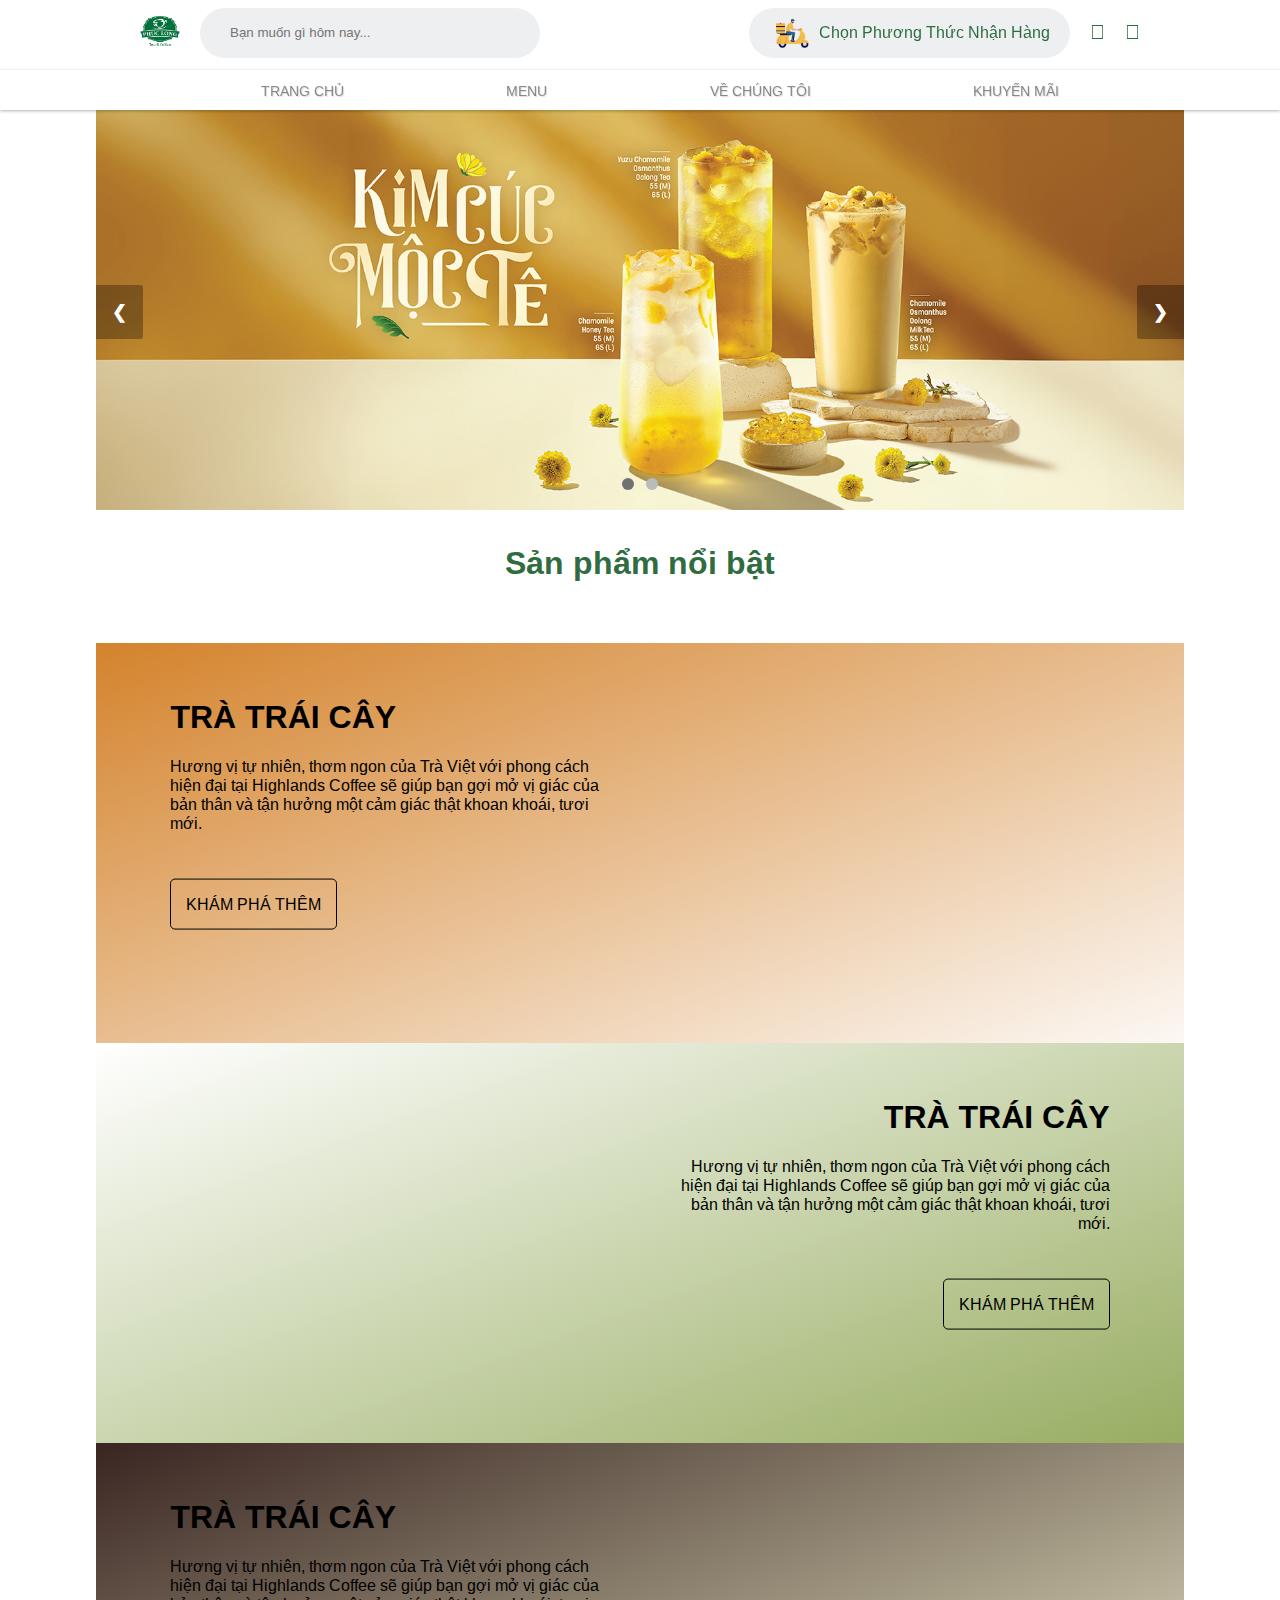
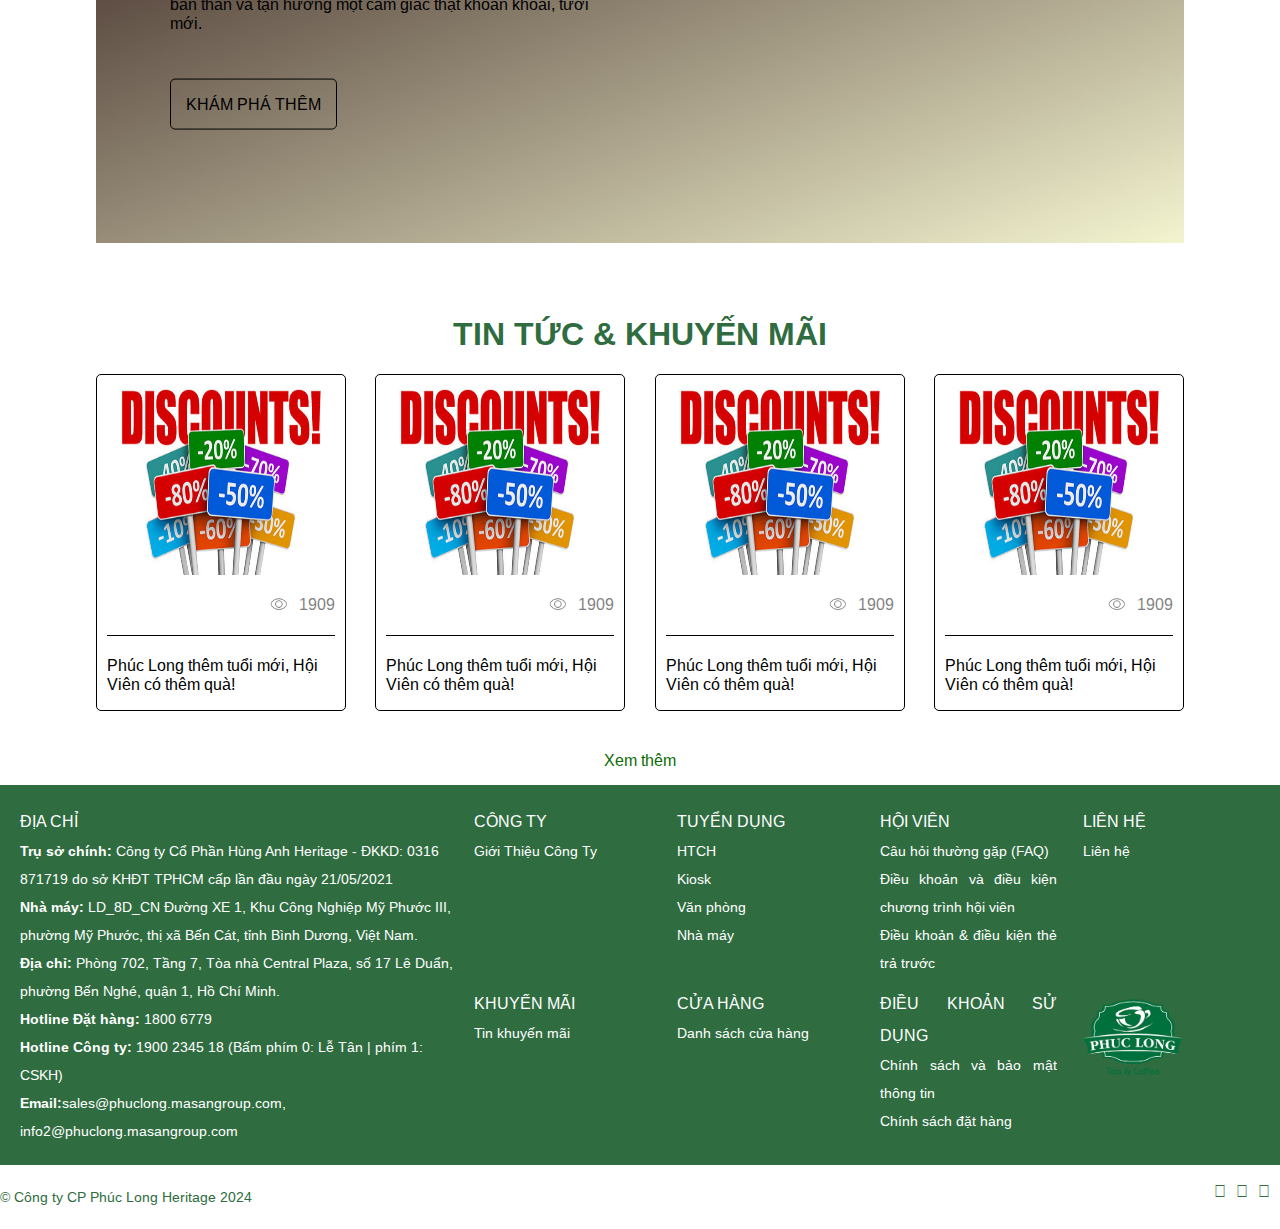
==== index.html @ f811d5e5 "Add files via upload" ====
<!DOCTYPE html>
<html lang="en">
<head>
    <meta charset="UTF-8">
    <meta name="viewport" content="width=device-width, initial-scale=1.0">
    <link rel="stylesheet" href="/assets/css/base.css">
    <link rel="stylesheet" href="/assets/css/style.css">
    <link rel="stylesheet" href="./assets/css/popmenu.css">
    <link rel="stylesheet" href="./assets/css/foooter.css">
    <link rel="stylesheet" href="./assets/css/email.css">
    <link rel="stylesheet" href="./assets/css/index.css ">
    <link rel="shortcut icon" href="./assets/imagesheader/logo.png" type="image/x-icon">
    <link rel="preconnect" href="https://fonts.googleapis.com">
    <link rel="preconnect" href="https://fonts.gstatic.com" crossorigin>
    <link rel="stylesheet" href="https://cdnjs.cloudflare.com/ajax/libs/font-awesome/6.6.0/css/all.min.css" integrity="sha512-Kc323vGBEqzTmouAECnVceyQqyqdsSiqLQISBL29aUW4U/M7pSPA/gEUZQqv1cwx4OnYxTxve5UMg5GT6L4JJg==" crossorigin="anonymous" referrerpolicy="no-referrer" />
    <link rel="stylesheet" href="https://cdnjs.cloudflare.com/ajax/libs/font-awesome/5.15.4/css/all.min.css">
    <title>Trang chủ</title>
</head>
<body>
    <!-- Header --> 
    <header class="header">
        <div class="header-top">
            <div class="container">
                <div class="inner-logo">
                    <a href="/">
                        <img src="./assets/imagesheader/logo.png" alt="Logo">
                    </a>
                    <div class="form">
                        <form action="/" target="_self" method="post">
                            <i class="fa-solid fa-magnifying-glass"></i>
                            <input name="Tim Kiem:" type="text" placeholder="Bạn muốn gì hôm nay...">
                        </form>
                    </div>
                </div>
                <div class="inner-social">
                    <a href="/" target="_self" class="a-ship">
                        <img src="./assets/imagesheader/logoshipper.png" alt="Logo">
                        <p>Chọn Phương Thức Nhận Hàng</p>
                    </a>
                    <ul>
                        <li>
                            <a href="#" target="_seft" title="Email" class="email-link">
                                <i class="fa-regular fa-envelope"></i>
                                <span class="order-count"></span>
                            </a>
                        </li>
                          <li>
                            <a href="./login.html" target="_self" title="User Profile">
                              <i class="fa-regular fa-user"></i>
                            </a>
                          </li>
                    </ul>
                </div>
            </div>
        </div>
        <div class="header-main">
            <div class="container">
                <ul>
                    <li>
                        <a href="./index.html" target="_self">
                            TRANG CHỦ
                        </a>
                    </li>
                    <li>
                        <a href="menu.html" target="_self">
                            MENU
                            <div class="submenu">
                                <div>THỨC UỐNG</div>
                                <ul>
                                    <li>Best seller</li>
                                    <li>Bst kim cúc mộc tê</li>
                                    <li>Trà trái cây</li>
                                    <li>Trà sữa</li>
                                    <li>Kem silky</li>
                                    <li>Cà phê</li>
                                    <li>Đá xay</li>
                                </ul>
                                <div>BÁNH</div>
                                <ul>
                                    <li>Bánh lạnh</li>
                                    <li>Bánh cookies - croissant</li>
                                    <li>Bánh mì</li>
                                </ul>
                                <div>BST LY GẤU GIÁNG SINH</div>
                                <ul>
                                    <li>Combo ly gấu và nước 169k</li>
                                    <li>Ly gấu 149k</li>
                                </ul>
                            </div>
                        </a>
                    </li>
                    <li>
                        <a href="./aboutus.html" target="_self">
                            VỀ CHÚNG TÔI
                        </a>
                    </li>
                    <li>
                        <a href="./discount.html" target="_self">
                            KHUYẾN MÃI
                        </a>
                    </li>
                </ul>
            </div>
        </div>
    </header>
    <!-- End Header -->
    <main>
        <div class="slideshow-container">
            <div class="slide fade">
                <img src="./assets/imagesindex/background-img1.jpg" alt="Slide 1">
            </div>
            
            <div class="slide fade">
                <img src="./assets/imagesindex/background-img2.jpg" alt="Slide 2">
            </div>

            <a class="prev" onclick="change(-1)">&#10094;</a>
            <a class="next" onclick="change(1)">&#10095;</a>
        
            <div class="dots">
                <span class="dot" onclick="current(1)"></span>
                <span class="dot" onclick="current(2)"></span>
            </div>
        </div>  
        <div class="title">
            <h1>
                Sản phẩm nổi bật
            </h1>
        </div>
        <section class="adsproduct">
            <div class="parent-container1">
                <img class="tranhai-image" src="./assets/imagesindex/tranhai.png" alt="tra nhai"/>
                <div class="information">
                <div class="productname">
                    <h1>TRÀ TRÁI CÂY</h1>
                </div>
                <div class="description">
                    <p>Hương vị tự nhiên, thơm ngon của Trà Việt với phong cách hiện đại tại Highlands Coffee sẽ giúp bạn gợi mở vị giác của bản thân và tận hưởng một cảm giác thật khoan khoái, tươi mới.</p>
                </div>
                <div>
                <a class="formoreInformation" href="./menu.html">KHÁM PHÁ THÊM</a>
                </div>
                </div>
            </div>
            <div class="parent-container2">
                <img class="matcha-image" src="./assets/imagesindex/matcha.png" alt="tra nhai"/>
                <div class="information">
                    <div class="productname">
                        <h1>TRÀ TRÁI CÂY</h1>
                    </div>
                    <div class="description">
                        <p>Hương vị tự nhiên, thơm ngon của Trà Việt với phong cách hiện đại tại Highlands Coffee sẽ giúp bạn gợi mở vị giác của bản thân và tận hưởng một cảm giác thật khoan khoái, tươi mới.</p>
                    </div>
                    <div>
                        <a class="formoreInformation" href="./menu.html">KHÁM PHÁ THÊM</a>
                        </div>
                    </div>
            </div>
            <div class="parent-container3">
                <img class="robusta-image" src="./assets/imagesindex/robusta.png" alt="tra nhai"/>
                <div class="information">
                    <div class="productname">
                        <h1>TRÀ TRÁI CÂY</h1>
                    </div>
                    <div class="description">
                        <p>Hương vị tự nhiên, thơm ngon của Trà Việt với phong cách hiện đại tại Highlands Coffee sẽ giúp bạn gợi mở vị giác của bản thân và tận hưởng một cảm giác thật khoan khoái, tươi mới.</p>
                    </div>
                    <div>
                        <a class="formoreInformation" href="./menu.html">KHÁM PHÁ THÊM</a>
                        </div>
                    </div>
            </div>
        </section>
        <div class="discountnews">
            <div class="title">
                <h1>
                    TIN TỨC & KHUYẾN MÃI
                </h1>
            </div>
            <article>
                <div class ="discountimg">
                <a href="#"><img src="./assets/imagesindex/discount1.jpg" alt="Anh khuyen mai 1"/></a>
                </div>
                <div class = "view">
                <img class="view_icon" src="./assets/imagesindex/view-icon.png" alt="view amount"/>
                <span class="viewamount">1909</span>
                </div>
                <div class="adstitle">
                    <a href="#">
                    <p>
                        Phúc Long thêm tuổi mới, Hội Viên có thêm quà!
                    </p>
                    </a>
                </div>
            </article>
            <article>
                <a href="#"><img src="./assets/imagesindex/discount1.jpg" alt="Anh khuyen mai 1"/></a>
                <div class = "view">
                    <img class="view_icon" src="./assets/imagesindex/view-icon.png" alt="view amount"/>
                    <span class="viewamount">1909</span>
                    </div>
                    <div class="adstitle">
                        <a href="#">
                        <p>
                            Phúc Long thêm tuổi mới, Hội Viên có thêm quà!
                        </p>
                        </a>
                    </div>
            </article>
            <article>
                <a href="#"><img src="./assets/imagesindex/discount1.jpg" alt="Anh khuyen mai 1"/></a>
                <div class = "view">
                    <img class="view_icon" src="./assets/imagesindex/view-icon.png" alt="view amount"/>
                    <span class="viewamount">1909</span>
                    </div>
                    <div class="adstitle">
                        <a href="#">
                        <p>
                            Phúc Long thêm tuổi mới, Hội Viên có thêm quà!
                        </p>
                        </a>
                    </div>
            </article>
            <article>
                <a href="#"><img src="./assets/imagesindex/discount1.jpg" alt="Anh khuyen mai 1"/></a>
                <div class = "view">
                    <img class="view_icon" src="./assets/imagesindex/view-icon.png" alt="view amount"/>
                    <span class="viewamount">1909</span>
                    </div>
                    <div class="adstitle">
                        <a href="#">
                        <p>
                            Phúc Long thêm tuổi mới, Hội Viên có thêm quà!
                        </p>
                        </a>
                    </div>
            </article>
        </div>
        <div class="URLtoNews">
            <a class="moreNews" href="./discount.html">Xem thêm</a>
        </div>
    </main>
    <div class="container2">
        <footer>
            <div class="inner-left">
                <div class="one">
                    <p>ĐỊA CHỈ</p>
                </div>
                <div >
                    <b>Trụ sở chính:</b> Công ty Cổ Phần Hùng Anh Heritage - ĐKKD: 0316 871719 do sở KHĐT TPHCM cấp lần đầu ngày 21/05/2021
                </div>
                <div>
                    <b>Nhà máy:</b> LD_8D_CN Đường XE 1, Khu Công Nghiệp Mỹ Phước III, phường Mỹ Phước, thị xã Bến Cát, tỉnh Bình Dương, Việt Nam.
                </div>
                <div>
                    <b>Địa chỉ:</b> Phòng 702, Tầng 7, Tòa nhà Central Plaza, số 17 Lê Duẩn, phường Bến Nghé, quận 1, Hồ Chí Minh.
                </div>
                <div>
                    <b>Hotline Đặt hàng:</b> 1800 6779
                </div>
                <div>
                    <b>Hotline Công ty:</b> 1900 2345 18 (Bấm phím 0: Lễ Tân | phím 1: CSKH)
                </div>
                <div>
                    <b>Email:</b>sales@phuclong.masangroup.com, info2@phuclong.masangroup.com
                </div>
            </div>
            <div class="inner-right">
                <div class="sec1">
                    <div class="parent">
                        <p>CÔNG TY</p>
                        <div>
                            <a href="#">Giới Thiệu Công Ty</a>
                        </div>
                    </div>
                    <div class="parent">
                        <p>TUYỂN DỤNG </p>
                        <div>
                            <a href="#">HTCH</a>
                        </div>
                        <div>
                            <a href="#">Kiosk</a>
                        </div>
                        <div>
                            <a href="#">Văn phòng</a>
                        </div>
                        <div>
                            <a href="#">Nhà máy</a>
                        </div>
                    </div>
                    <div class="parent">
                        <p>HỘI VIÊN</p>
                        <div>
                            <a href="#">Câu hỏi thường gặp (FAQ)</a>
                        </div>
                        <div>
                            <a href="#">Điều khoản và điều kiện chương trình hội viên</a>
                        </div>
                        <div>
                            <a href="#">Điều khoản & điều kiện thẻ trả trước</a>
                        </div>
                    </div>
                    <div class="parent">
                        <p>LIÊN HỆ</p>
                        <div>
                            <a href="#">Liên hệ</a>
                        </div>
                    </div>
                </div>
                <div class="sec2">
                    <div class="parent">
                        <p>KHUYẾN MÃI</p>
                        <div>
                            <a href="#">Tin khuyến mãi</a>
                        </div>
                    </div>
                    <div class="parent">
                        <p>CỬA HÀNG</p>
                        <div>
                            <a href="#">Danh sách cửa hàng</a>
                        </div>
                    </div>
                    <div class="parent">
                        <p>ĐIỀU KHOẢN SỬ DỤNG</p>
                        <div>
                            <a href="#">Chính sách và bảo mật thông tin</a>
                        </div>
                        <div>
                            <a href="#">Chính sách đặt hàng</a>
                        </div>
                    </div>
                    <div class="parent">
                        <img src="./assets/imagesheader/logo.png" alt="logo bottom">
                    </div>
                </div>
            </div>
        </footer>
    </div>
    <div class="bottom">
        <p>© Công ty CP Phúc Long Heritage 2024</p>
        <div class="icon-bottom">
            <ul>
                <li>
                    <a href="#">
                        <i class="fa-brands fa-instagram"></i>
                    </a>
                </li>
                <li>
                    <a href="#">
                        <i class="fa-brands fa-facebook"></i>
                    </a>
                </li>
                <li>
                    <a href="#">
                        <i class="fa-brands fa-youtube"></i>
                    </a>
                </li>
            </ul>
        </div>
        <script src="./assets/js/index.js"></script>
        <script src="./assets/js/menupop.js"></script>
</body> 
</html>
---- assets/css/base.css ----
@import url('https://fonts.googleapis.com/css2?family=Arimo:ital,wght@0,400..700;1,400..700&family=Inria+Serif:ital,wght@0,300;0,400;0,700;1,300;1,400;1,700&display=swap');
:root{
    --color-main:#2f6d41;
    --color-form:#edeff1 ;
}
body {
    font-family: Arimo;
    box-sizing: border-box;
    margin: 0;
}
.container{
    width: 100%;
    max-width: 1000px;
    margin-left: auto;
    margin-right: auto;
}
.container1{
    width: 100%;
    max-width: 1300px;
    margin-left: auto;
    margin-right: auto;
}
body a{
    text-decoration: none;
}
body li{
    list-style-type: none;
}
.container2{
    width: 100%;
}
html{
    scroll-behavior: smooth;
}
---- assets/css/style.css ----
/* header */
.header{
    position: sticky;
    background-color: #fff;
    z-index: 1000;
    top: 0;
}

.header-top .container{
    display: flex;
    justify-content: space-between;
    align-items: center;
}
/* header left */
.header-top .container .inner-logo{
    width: 40%;
    display: flex;
    justify-content: space-between;
    align-items: center;
}
.header-top .container .inner-logo a img{
    height: 40px;
    width: auto;
    padding-right: 20px;
}
.header-top .container .inner-logo .form {
    display: flex;
    align-items: center;
    background-color: var(--color-form);
    text-align: center;
    height: 40px;
    width: 100%;
    padding: 5px 20px;
    border-radius: 35px;
}
.header-top .container .inner-logo .form input{
    background-color: var(--color-form);
    border: none;
}
.header-top .container .inner-logo .form input:focus{
    outline: none;
}
/* End header left */
/* header right */
.header-top .container .inner-social{
    display: flex;
    align-items: center;
}
.header-top .container .inner-social .a-ship {
    display: flex;
    align-items: center;
    width: 100%;
    height: 40px;
    background-color: var(--color-form);
    padding: 5px 20px;
    border-radius: 35px;
}
.header-top .container .inner-social .a-ship img{
    height: 40px;
    width: auto;
    padding-right: 10px;
}
.header-top .container .inner-social .a-ship{
    text-decoration: none;
    color: var(--color-main);
}
.header-top .container .inner-social ul{
    padding: 0;
    list-style-type: none;
    display: flex;
    font-size: 20px;
}
.header-top .container .inner-social ul li{
    padding-left: 20px;
}
.header-top .container .inner-social ul li a i{
    color: var(--color-main);
}
/* End header right */
/* Header main */
/* End Header main */
.header-main{
    display: flex;
    align-items: center;
    box-shadow: 0 1px 3px 0 rgb(0 0 0 / 30%);
    height: 40px;
    margin-top: 5px;
}
.header-main .container ul{
    display: flex;
    justify-content: space-around;
    list-style-type: none;
}
.header-main .container ul li a{
    font-size: 14px;
    text-decoration: none;
    text-shadow: rgb(0 0 0 / 15%) 1px 1px 1px;
    color: rgb(51 51 51 / 56%);
}
.header-main .container ul li a:hover{
    color: var(--color-main)
}
/* End header */

/* Submenu styles */
.header-main .container ul li {
    position: relative;
}

.submenu {
    display: none;
    position: absolute;
    top: 100%;
    left: 50%;
    transform: translateX(-50%);
    background-color: #fff;
    box-shadow: 0 4px 12px rgba(0, 0, 0, 0.15);
    padding: 20px;
    min-width: 500px;
    z-index: 1000;
    border-radius: 8px;
}

.header-main .container ul li:hover .submenu {
    display: block;
}

.submenu div {
    font-weight: bold;
    color: var(--color-main);
    margin-bottom: 10px;
    font-size: 16px;
    text-align: left;
}

.submenu ul {
    list-style-type: none;
    padding: 0;
    margin: 10px 0;
    display: flex;
    flex-direction: column;
    align-items: flex-start;
    justify-content: flex-start;
}

.submenu ul li {
    padding: 5px 0;
    color: #333;
    font-size: 14px;
    width: 100%;
    text-align: left;
    transition: all 0.3s ease;
}

.submenu ul li:hover {
    color: var(--color-main);
    font-weight: bold;
    background-color: rgba(0, 100, 0, 0.05);
    padding-left: 5px;
}

.submenu > div, 
.submenu > ul {
    display: block;
    margin-bottom: 15px;
}

.submenu ul + div {
    margin-top: 20px;
}

@media screen and (max-width: 768px) {
    .submenu {
        min-width: 300px;
        left: 0;
        transform: none;
    }
}

/* Giữ nguyên toàn bộ CSS gốc của bạn ở trên */

/* Thêm phần responsive */
@media screen and (max-width: 1024px) {
    .header-top .container .inner-logo {
        width: 45%;
    }
    .container ul{
        padding: 0;
    }
}

@media screen and (max-width: 768px) {
    .header-top .container {
        flex-direction: column;
    }

    .header-top .container .inner-logo {
        width: 100%;
    }

    .submenu {
        min-width: 300px;
        left: 0;
        transform: none;
    }

    .container ul{
        padding: 0;
    }
}

@media screen and (max-width: 480px) {
    .header-top .container .inner-social {
        flex-direction: column;
    }

    .header-top .container .inner-social .a-ship {
        margin-bottom: 10px;
    }

    .container ul{
        padding: 0;
    }
}
---- assets/css/popmenu.css ----
/* General Modal Styling */
.modal {
    display: none;
    position: fixed;
    top: 0px;
    z-index: 10000;
    left: 0;
    width: 100%;
    height: 100%;
    background-color: rgba(0, 0, 0, 0.5);
    justify-content: center;
    align-items: center;
}

.modal-content {
    background-color: white;
    padding: 25px;
    width: 320px;
    text-align: left;
    border-radius: 10px;
    box-shadow: 0 8px 16px rgba(0, 0, 0, 0.2);
    transform: scale(0.9);
    transition: transform 0.3s ease, opacity 0.3s ease;
    opacity: 0;
}

.modal.show .modal-content{
    transform: scale(1);
    opacity: 1;
}

/* Close Button */
.close{
    position: absolute;
    top: 15px;
    right: 20px;
    font-size: 24px;
    color: #333;
    cursor: pointer;
}

/* Heading and Paragraph Styles */
.modal h2 {
    color: #006F3C;
    margin: 0 0 15px 0;
}

.modal p {
    color: #006F3C;
}

/* Form */
.form-group {
    margin-bottom: 15px;
}

label {
    display: block;
    margin-bottom: 5px;
    font-weight: bold;
}

input[type="text"],
input[type="tel"],
input[type="number"],
textarea {
    padding: 10px;
    border: 1px solid #ccc;
    border-radius: 5px;
    box-sizing: border-box;
    transition: border 0.3s ease;
}

input[type="text"]:focus,
input[type="tel"]:focus,
input[type="number"]:focus,
textarea:focus {
    border-color: #006F3C;
    outline: none;
}

/* Nút thành công */
#confirmOrder {
    background-color: green;
    color: white;
    padding: 12px;
    border: none;
    border-radius: 5px;
    cursor: pointer;
    font-size: 16px;
    transition: background-color 0.2s ease;
    width: 100%;
}

#confirmOrder:hover{
    background-color: darkgreen;
}

/* Lỗi */
.error-message{
    color: red;
    font-size: 12px;
}

/* Thành Công */
.success-icon{
    font-size: 40px;
    color: #4CAF50; /* Màu xanh lá cây */
    margin-bottom: 15px;
}
---- assets/css/foooter.css ----
.container2 {
    background-color: var(--color-main);
}

footer {
    max-width: 1300px;
    display: flex;
    justify-content: space-between;
    padding: 20px;
    margin: 0 auto;
    flex-wrap: wrap; 
    color: #fff; 
}

footer .inner-left {
    width: 35%;
}

footer .inner-left div p,
footer .inner-right div p {
    font-size: 16px;
    margin: 0;
}

footer .inner-left div p,
footer .inner-right div {
    text-align: justify;
}

footer .inner-left div {
    font-size: 14px;
    line-height: 2;
}


footer .inner-right {
    width: calc(65% - 20px);
}

footer .inner-right .sec1,
footer .inner-right .sec2 {
    display: flex;
    justify-content: space-between;
    margin-bottom: 10px; 
}

.parent {
    width: calc(25% - 20px);
}

footer .inner-right .sec1 .parent p,
footer .inner-right .sec2 .parent p {
    font-size: 16px;
    line-height: 2;
}

footer .inner-right .sec1 .parent div a,
footer .inner-right .sec2 .parent div a {
    color: #fff;
    font-size: 14px;
    text-align: justify;
    line-height: 2;
}


.container2 .inner-right .sec2 img {
    width: 100px;
}

.bottom {
    display: flex;
    justify-content: space-between;
    max-width: 1300px;
    margin: auto; 
}

.bottom p {
    padding: 10px 0; 
    color: var(--color-main);
    font-size: 14px;
}

.bottom ul {
    display: flex;
    padding-left: 0; 
}

.bottom ul li {
    margin-right: 10px; 
}

.bottom ul li a {
    color: var(--color-main);
}

/* Responsive */
@media screen and (max-width: 768px) {
    footer {
        flex-direction: column;
        align-items: flex-start; 
    }

    footer .inner-left,
    footer .inner-right {
        width: 100%; 
        margin-bottom: 20px;
    }

    footer .inner-right .sec1,
    footer .inner-right .sec2 {
        flex-direction: column; 
        width: 100%; 
    }

    footer .inner-right .sec1 .parent {
        width: 100%; 
        margin-bottom: 10px;
    }

    .bottom {
        flex-direction: column; 
        align-items: flex-start; 
    }

    .bottom p {
        font-size: 12px; 
    }

    .bottom ul {
        flex-direction: column;
    }

    .bottom ul li{
        margin-right: 0;
        margin-bottom: 5px; 
    }
}
---- assets/css/email.css ----
.order-display {
    display: none;
    position: absolute;
    background: white;
    border: 1px solid #ddd;
    border-radius: 8px;
    padding: 15px;
    min-width: 250px;
    max-width: 300px;
    box-shadow: 0 2px 10px rgba(0,0,0,0.1);
    z-index: 1000;
}

.no-orders {
    text-align: center;
    color: #666;
    padding: 10px;
}

.order-item {
    border-bottom: 1px solid #eee;
    padding: 10px 0;
}

.order-item:last-child {
    border-bottom: none;
}

.order-number {
    font-weight: bold;
    color: var(--color-main);
    margin-bottom: 5px;
}

.order-name {
    font-weight: bold;
    margin-bottom: 5px;
}

.order-details {
    font-size: 14px;
    color: #666;
    line-height: 1.4;
}

/* Animation khi hiển thị */
.order-display {
    transform-origin: top right;
    animation: showOrder 0.2s ease-out;
}

@keyframes showOrder {
    from {
        opacity: 0;
        transform: translateY(-10px);
    }
    to {
        opacity: 1;
        transform: translateY(0);
    }
}
---- assets/css/index.css ----
@import url('https://fonts.googleapis.com/css2?family=Arimo:ital,wght@0,400..700;1,400..700&family=Inria+Serif:ital,wght@0,300;0,400;0,700;1,300;1,400;1,700&display=swap');
:root{
    --color-main:#2f6d41;
    --color-form:#edeff1 ;
}
body {
    font-family: Arimo;
    box-sizing: border-box;
}
.container{
    width: 100%;
    max-width: 1000px;
    margin-left: auto;
    margin-right: auto;
}
main {
    width: 85%;
    margin: auto;
}
.slideshow-container {
    width: 100%;
    position: relative;
    margin-bottom: 30px;
}
.slide:first-child {
    opacity: 1;
    display: block;
}
.slide {
    display: none;
}

.slide img {
    width: 100%;
    height: 400px;
    object-fit: cover;
}

/* Nút trước/sau */
.prev, .next {
    cursor: pointer;
    position: absolute;
    top: 50%;
    transform: translateY(-50%);
    padding: 16px;
    color: white;
    font-weight: bold;
    font-size: 18px;
    transition: 0.6s ease;
    border-radius: 0 3px 3px 0;
    user-select: none;
    background-color: rgba(0,0,0,0.3);
}

.next {
    right: 0;
    border-radius: 3px 0 0 3px;
}

.prev:hover, .next:hover {
    background-color: rgba(0,0,0,0.8);
}

/* Chấm tròn điều hướng */
.dots {
    text-align: center;
    position: absolute;
    bottom: 20px;
    width: 100%;
}

.dot {
    cursor: pointer;
    height: 12px;
    width: 12px;
    margin: 0 4px;
    background-color: #bbb;
    border-radius: 50%;
    display: inline-block;
    transition: background-color 0.6s ease;
}

.active-dot, .dot:hover {
    background-color: #717171;
}

/* Hiệu ứng fade */
.fade {
    animation-name: fade;
    animation-duration: 1.5s;
}

@keyframes fade {
    from {opacity: .4} 
    to {opacity: 1}
}  
.title{
    color: #2f6d41;
    text-align: center;
    width: 100%;
}
.adsproduct{
    padding: 40px 0 0 0;
}
.parent-container1 {
    position: relative;
    background-image: linear-gradient(to bottom right, #d4832c, #fcf8f4);
    height: 400px;
    overflow: visible;
    z-index: 1;
}

.tranhai-image {
    opacity: 0;
    animation: fadeIn 1.5s ease-in forwards;
    position: absolute;
    top: -130px;
    left: 50%;
    transform: translateX(-5%);
    height: 600px;
    width: auto;
    object-fit: cover;
    width: auto;
    z-index: 1;
}
.parent-container2 {
    position: relative;
    background-image: linear-gradient(to bottom right, #ffffff, #98ad62);
    height: 400px;
    overflow: visible;
    z-index: 2; /* Higher z-index to overlap */
}

.matcha-image {
    opacity: 0;
    animation: fadeIn 1.5s ease-in forwards;    
    position: absolute;
    top: -200px;
    left: 50%;
    transform: translateX(-95%);
    height: 700px;
    width: auto;
    z-index: 2;
}
@keyframes fadeIn {
    from {
        opacity: 0;
    }
    to {
        opacity: 1;
    }
}
.parent-container3 {
    position: relative;
    background-image: linear-gradient(to bottom right, #392521, #f4f4d0);
    height: 400px;
    overflow: visible;
    z-index: 3;
}

.robusta-image {
    opacity: 0;
    animation: fadeIn 1.5s ease-in forwards;
    position: absolute;
    top: -50px;
    left: 50%;
    transform: translateX(-5%);
    height: 500px;
    width: auto;
    z-index: 3;
}
.parent-container1 .information,
.parent-container2 .information,
.parent-container3 .information {
    text-align: left;
    width: 40%;
    position: absolute;
    top: 40%;
    transform: translateY(-50%);
    padding: 20px;
}

.parent-container1 .information {
    left: 5%;
    animation-name: wordSlide;
    animation-duration: 1s;
}

.parent-container2 .information {
    right: 5%;
    text-align: right;
    animation-name: wordSlide;
    animation-duration: 1s;
}

.parent-container3 .information {
    left: 5%;
    animation-name: wordSlide;
    animation-duration: 1s;

}
.productname{
    font-family: Verdana, Geneva, Tahoma, sans-serif
}
.formoreInformation{
    text-decoration: none;
    color:black;
    border:1px solid black;
    border-radius: 5px;
    padding:15px;
    margin-top: 30px;
    z-index: 4;
    display:inline-block
}
@keyframes wordSlide {
    from{
        opacity: 0;
        top:100px;
    }
    to{
        opacity:1;
    }
}
@keyframes slide {
    from{
        background-color: none;
    }
    to{
        background-color: #2f6d41;
    }
}
.formoreInformation:hover{
    animation: slide 1s linear;
    color: #edeff1;
}
.discountnews{
    padding-top: 30px;
    display: flex;
    flex-wrap: wrap;
    justify-content: space-between;
    margin: 20px auto;
}
article img  {
    height: 200px;
    width: 100%;
    margin-bottom: 10px;
}
.discountnews article {
    border: 1px solid #000000;
    border-radius: 5px;
    width: 23%;
    text-align: left;
    padding: 0 10px;
    box-sizing: border-box;
    margin-bottom: 20px;
}
main article:hover{
    box-shadow: 0 4px 8px 0 rgba(0, 0, 0, 0.2), 0 6px 20px 0 rgba(0, 0, 0, 0.19);
}
.view_icon {
    height: 20px;
    width: 20px;
    margin:5px;
}

.view{
    display: flex;
    align-items:center;
    gap:5px;
    justify-content: flex-end;
    opacity: 0.5;
}
.year{
    font-size:16px;
}
.adstitle a{
    text-decoration: none;
    color:#000000;
}
.adstitle a:hover{
    color:#0a6b02
}
main article p:last-of-type{
    border-top:1px solid #000000;
    padding-top:20px
}
.URLtoNews{
    text-align: center;
    margin-bottom: 15px;
}
.moreNews{
    color:#0a6b02
}
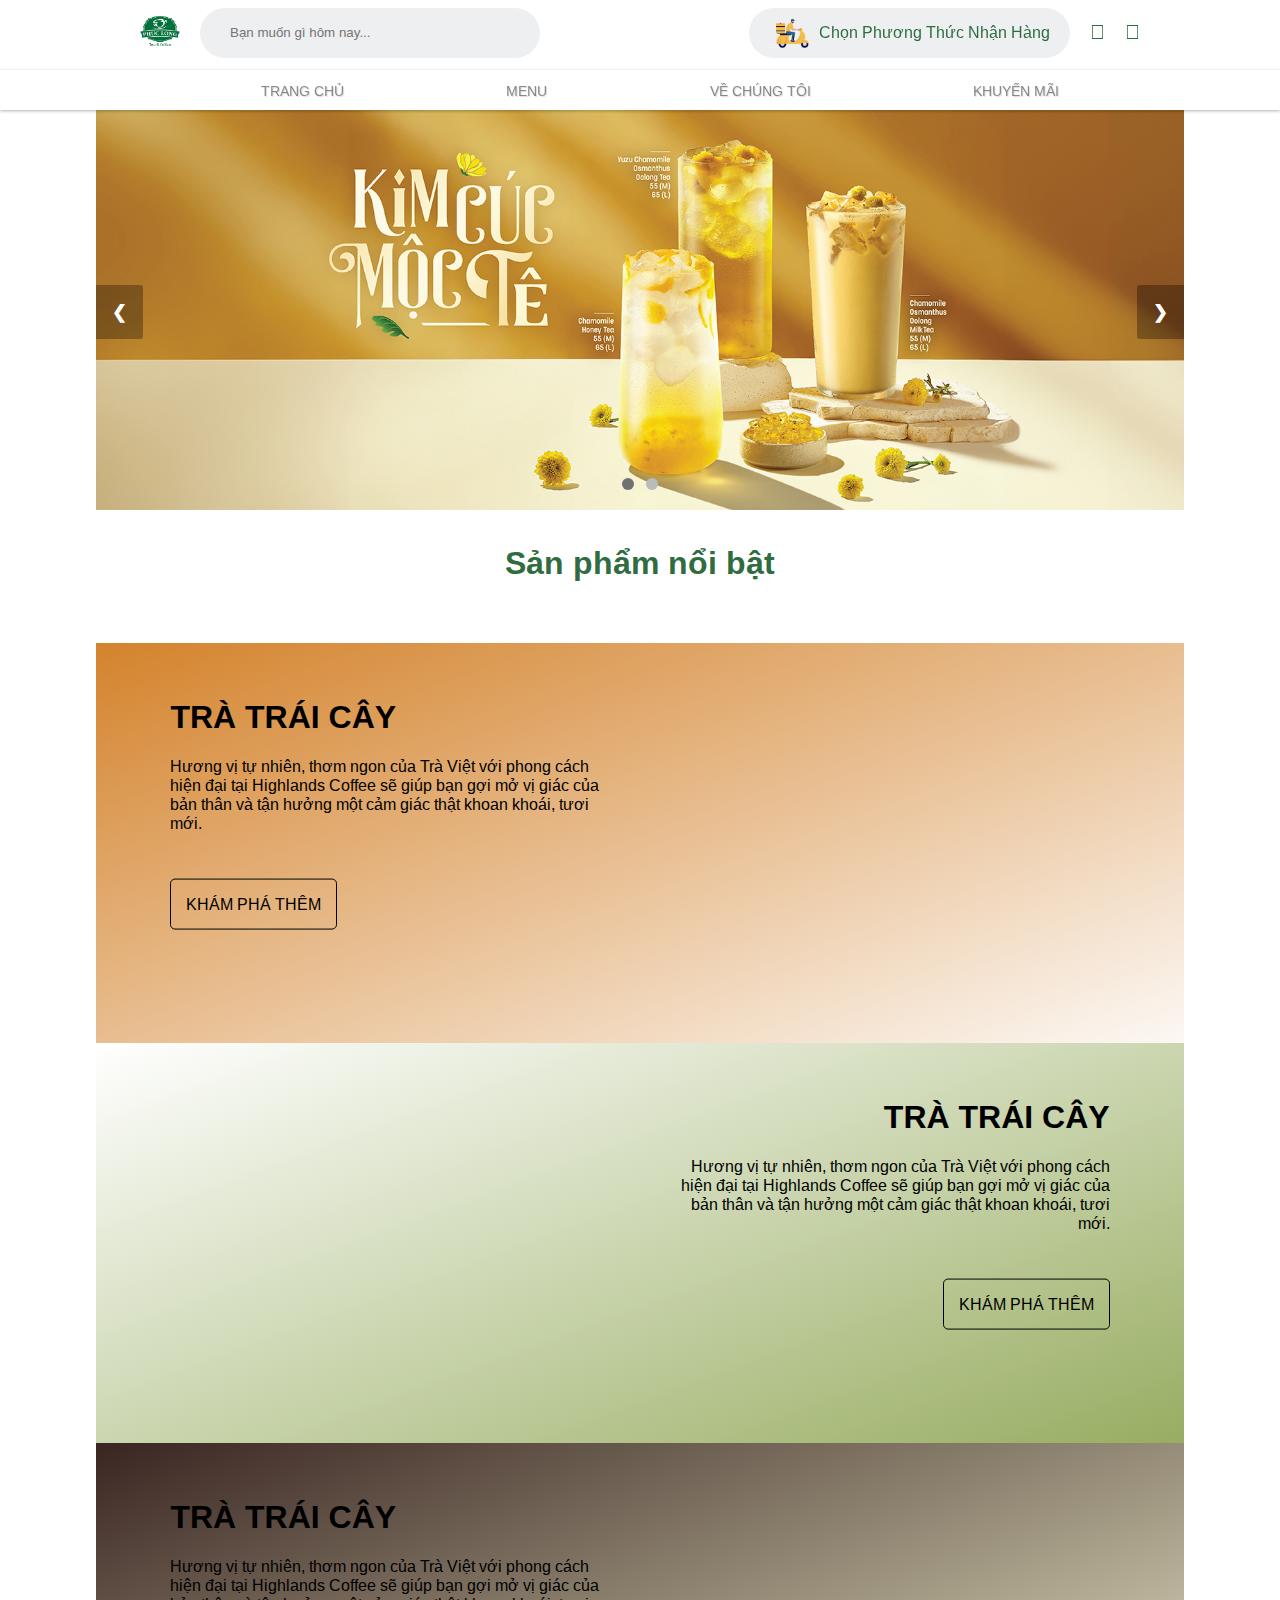
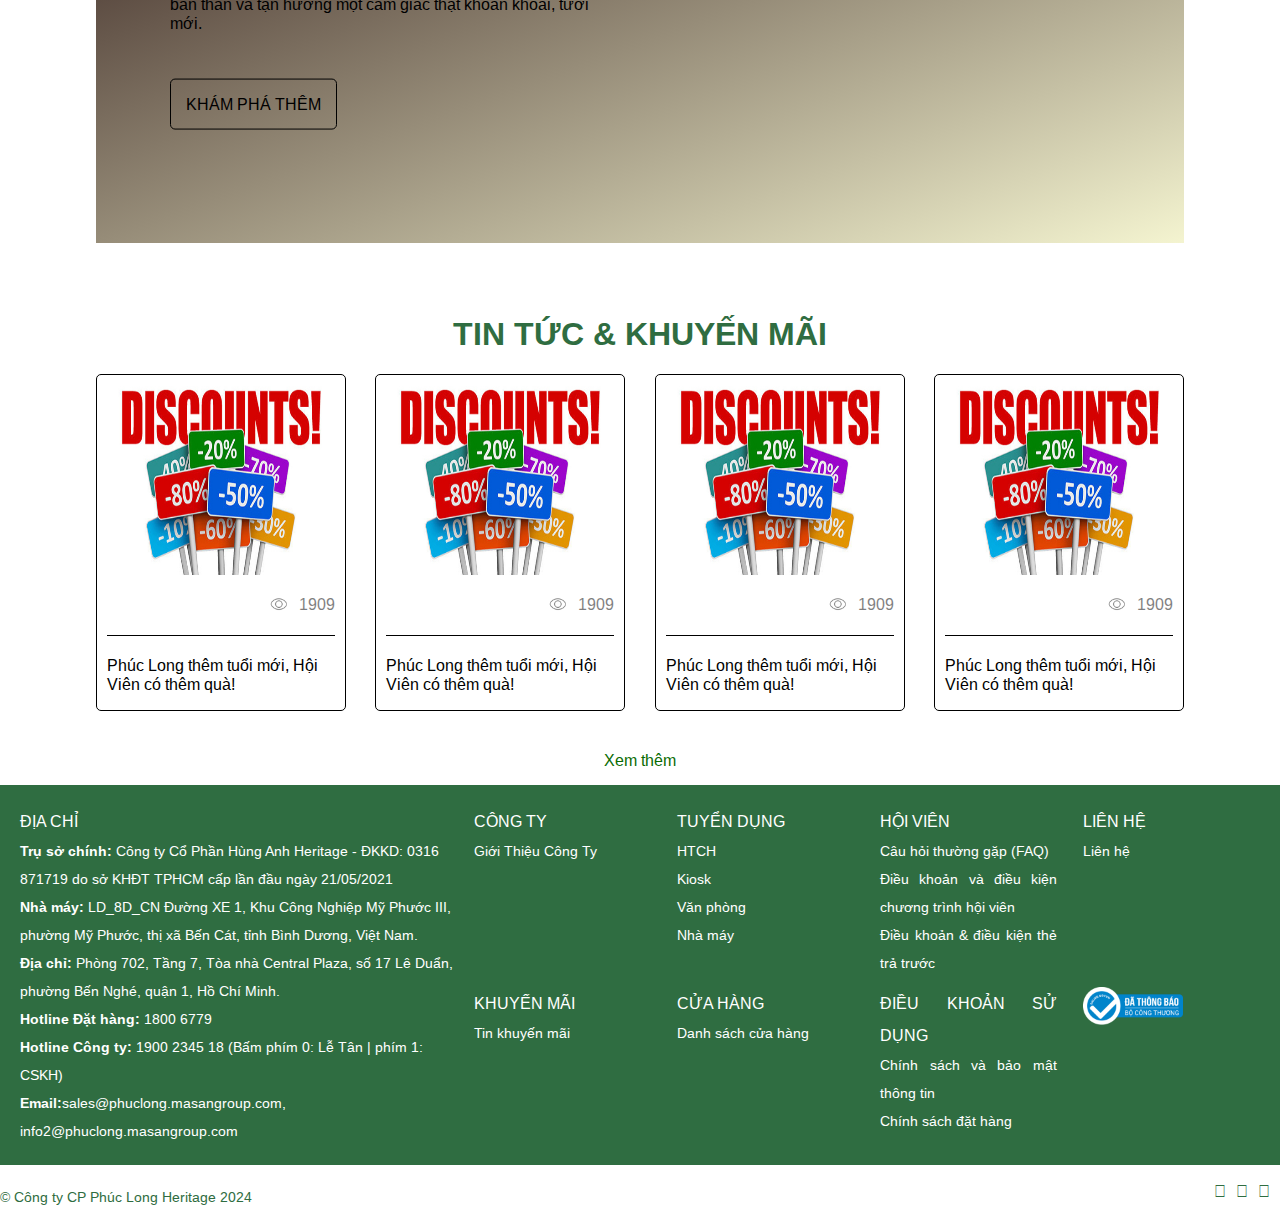
==== commit ef036fec: "Update index.html" ====
--- a/index.html
+++ b/index.html
@@ -4,8 +4,8 @@
 <head>
     <meta charset="UTF-8">
     <meta name="viewport" content="width=device-width, initial-scale=1.0">
-    <link rel="stylesheet" href="/assets/css/base.css">
-    <link rel="stylesheet" href="/assets/css/style.css">
+    <link rel="stylesheet" href="./assets/css/base.css">
+    <link rel="stylesheet" href="./assets/css/style.css">
     <link rel="stylesheet" href="./assets/css/popmenu.css">
     <link rel="stylesheet" href="./assets/css/foooter.css">
     <link rel="stylesheet" href="./assets/css/email.css">
@@ -23,7 +23,7 @@
         <div class="header-top">
             <div class="container">
                 <div class="inner-logo">
-                    <a href="/">
+                    <a href="./index.html">
                         <img src="./assets/imagesheader/logo.png" alt="Logo">
                     </a>
                     <div class="form">
@@ -331,7 +331,7 @@
                         </div>
                     </div>
                     <div class="parent">
-                        <img src="./assets/imagesheader/logo.png" alt="logo bottom">
+                        <img src="./assets/imagesheader/logobottom.png" alt="logo bottom">
                     </div>
                 </div>
             </div>
--- a/assets/css/email.css
+++ b/assets/css/email.css
@@ -32,24 +32,24 @@
     margin-bottom: 5px;
 }
 
-.order-name {
+.order-name{
     font-weight: bold;
     margin-bottom: 5px;
 }
 
-.order-details {
+.order-details{
     font-size: 14px;
     color: #666;
     line-height: 1.4;
 }
+ 
-/* Animation khi hiển thị */
-.order-display {
+.order-display{
     transform-origin: top right;
     animation: showOrder 0.2s ease-out;
 }
 
-@keyframes showOrder {
+@keyframes showOrder{
     from {
         opacity: 0;
         transform: translateY(-10px);
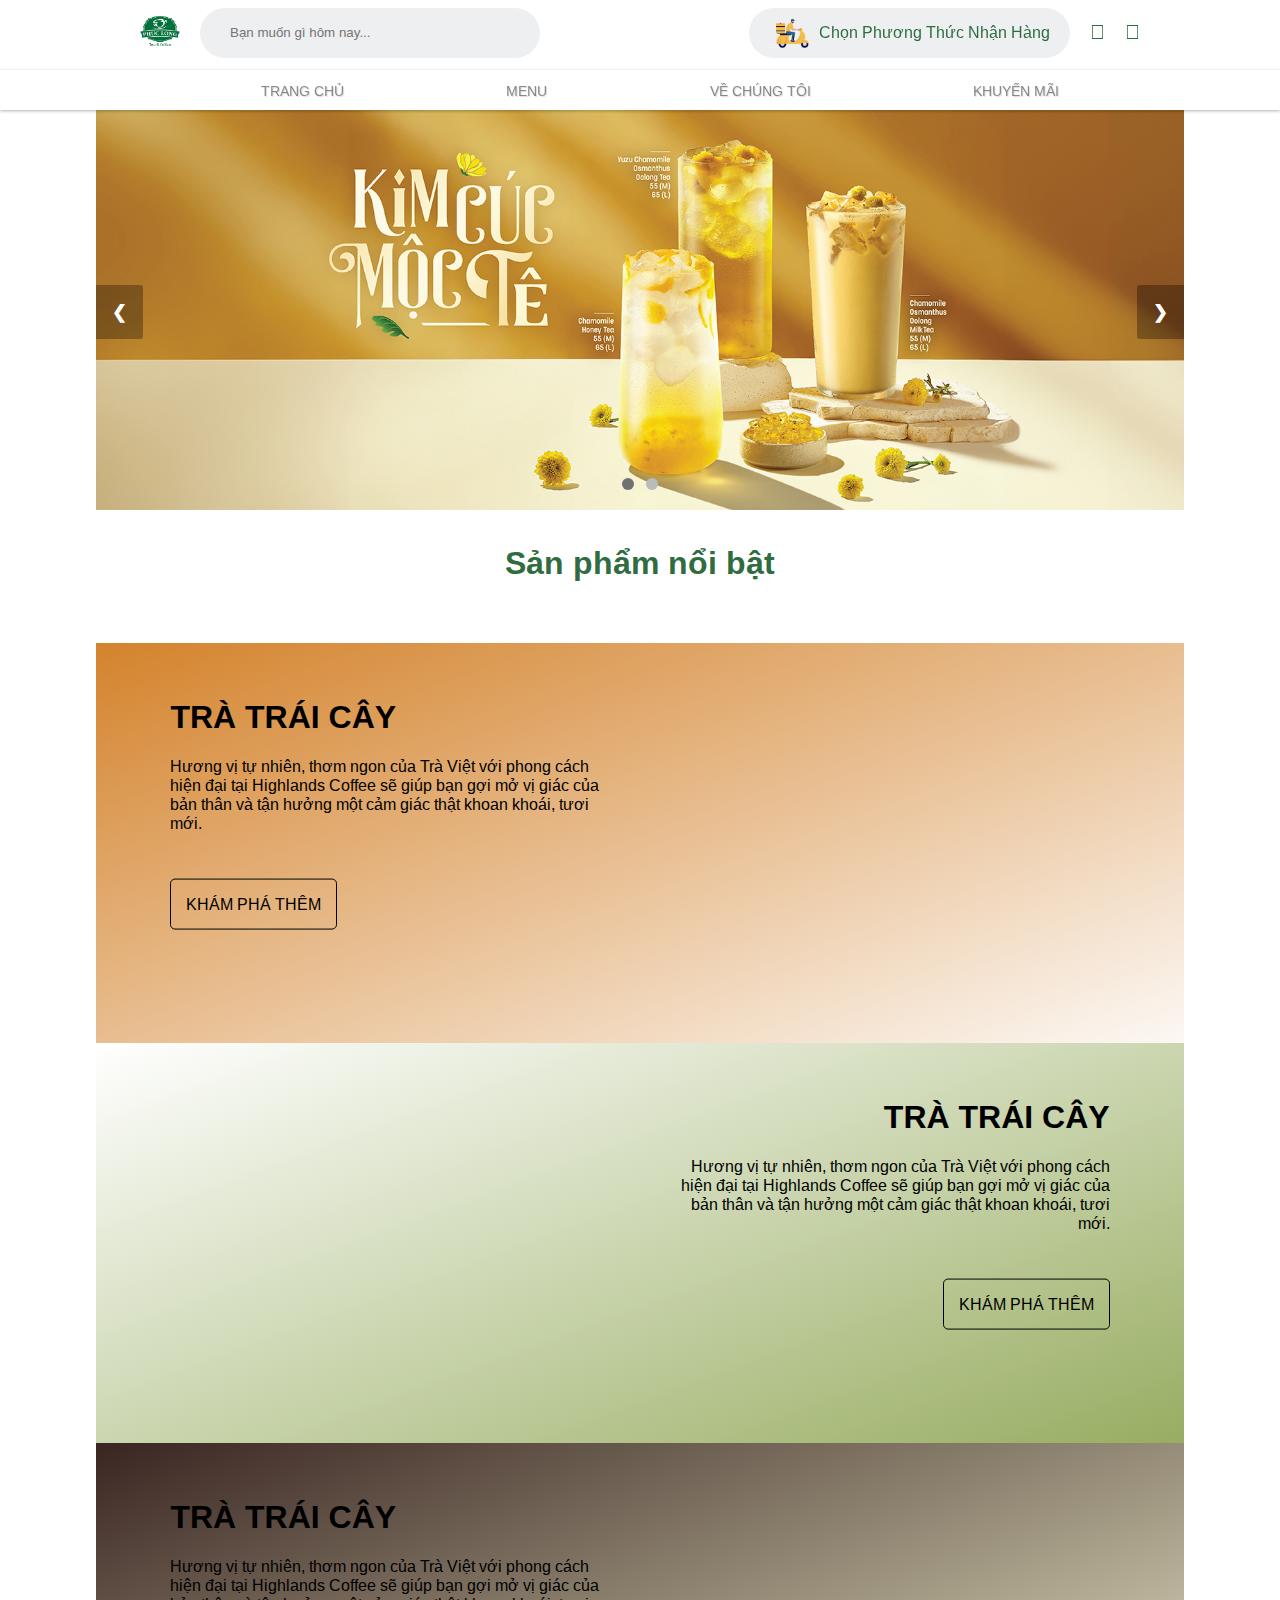
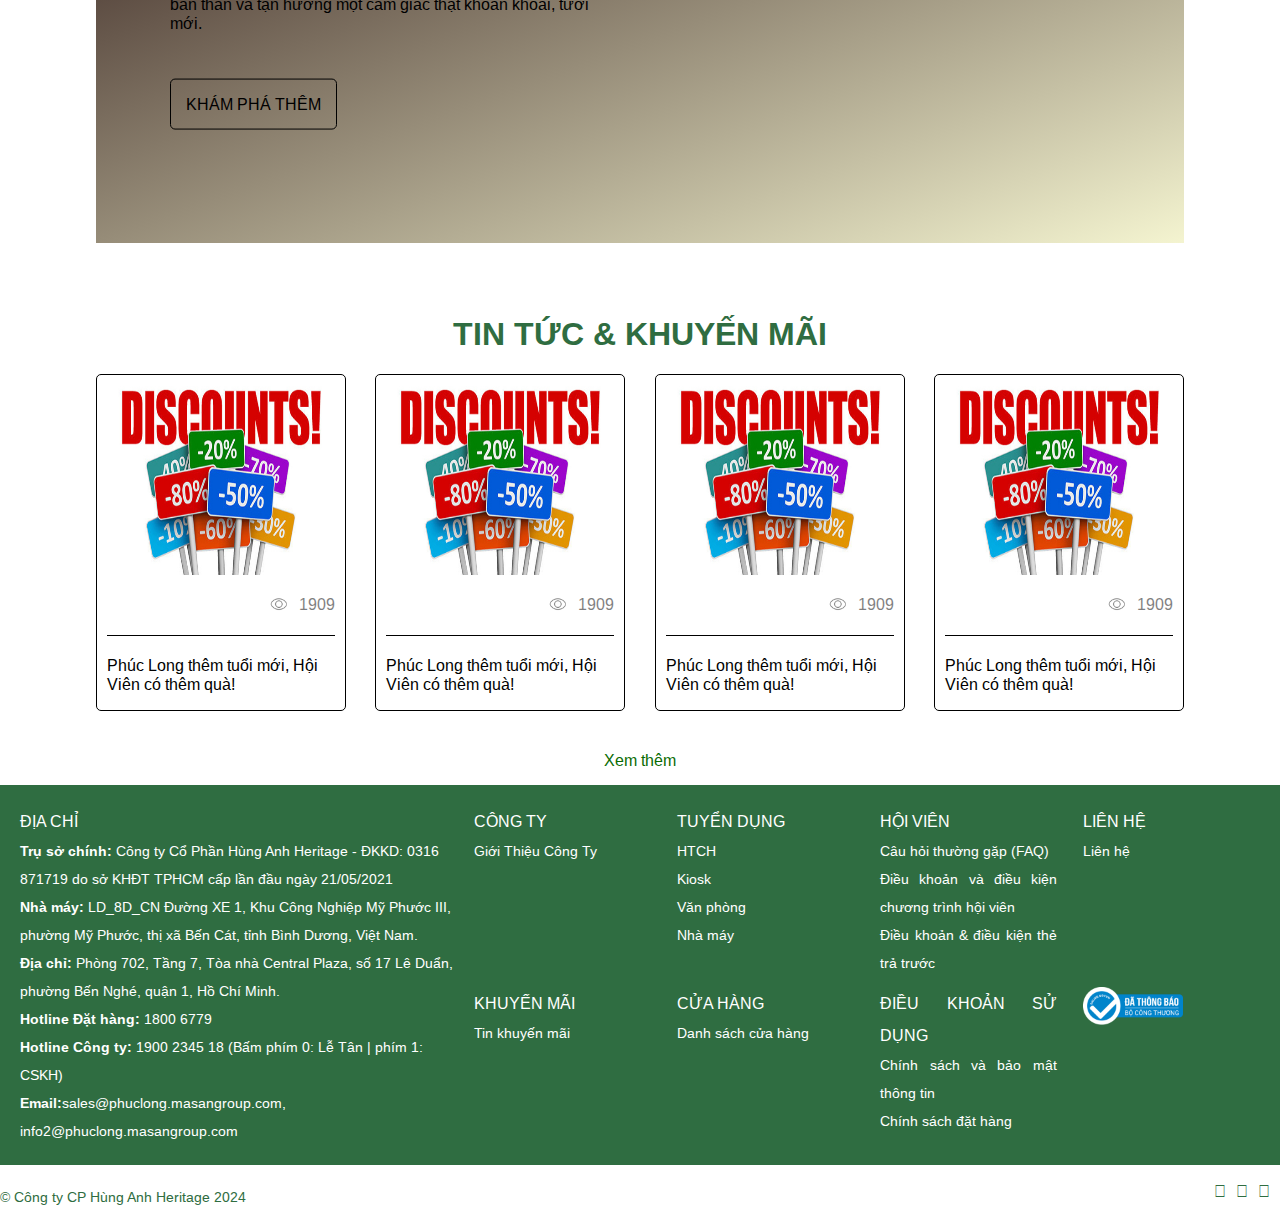
==== commit 65e7fe46: "Update index.html" ====
--- a/index.html
+++ b/index.html
@@ -338,7 +338,7 @@
         </footer>
     </div>
     <div class="bottom">
-        <p>© Công ty CP Phúc Long Heritage 2024</p>
+        <p>© Công ty CP Hùng Anh Heritage 2024</p>
         <div class="icon-bottom">
             <ul>
                 <li>
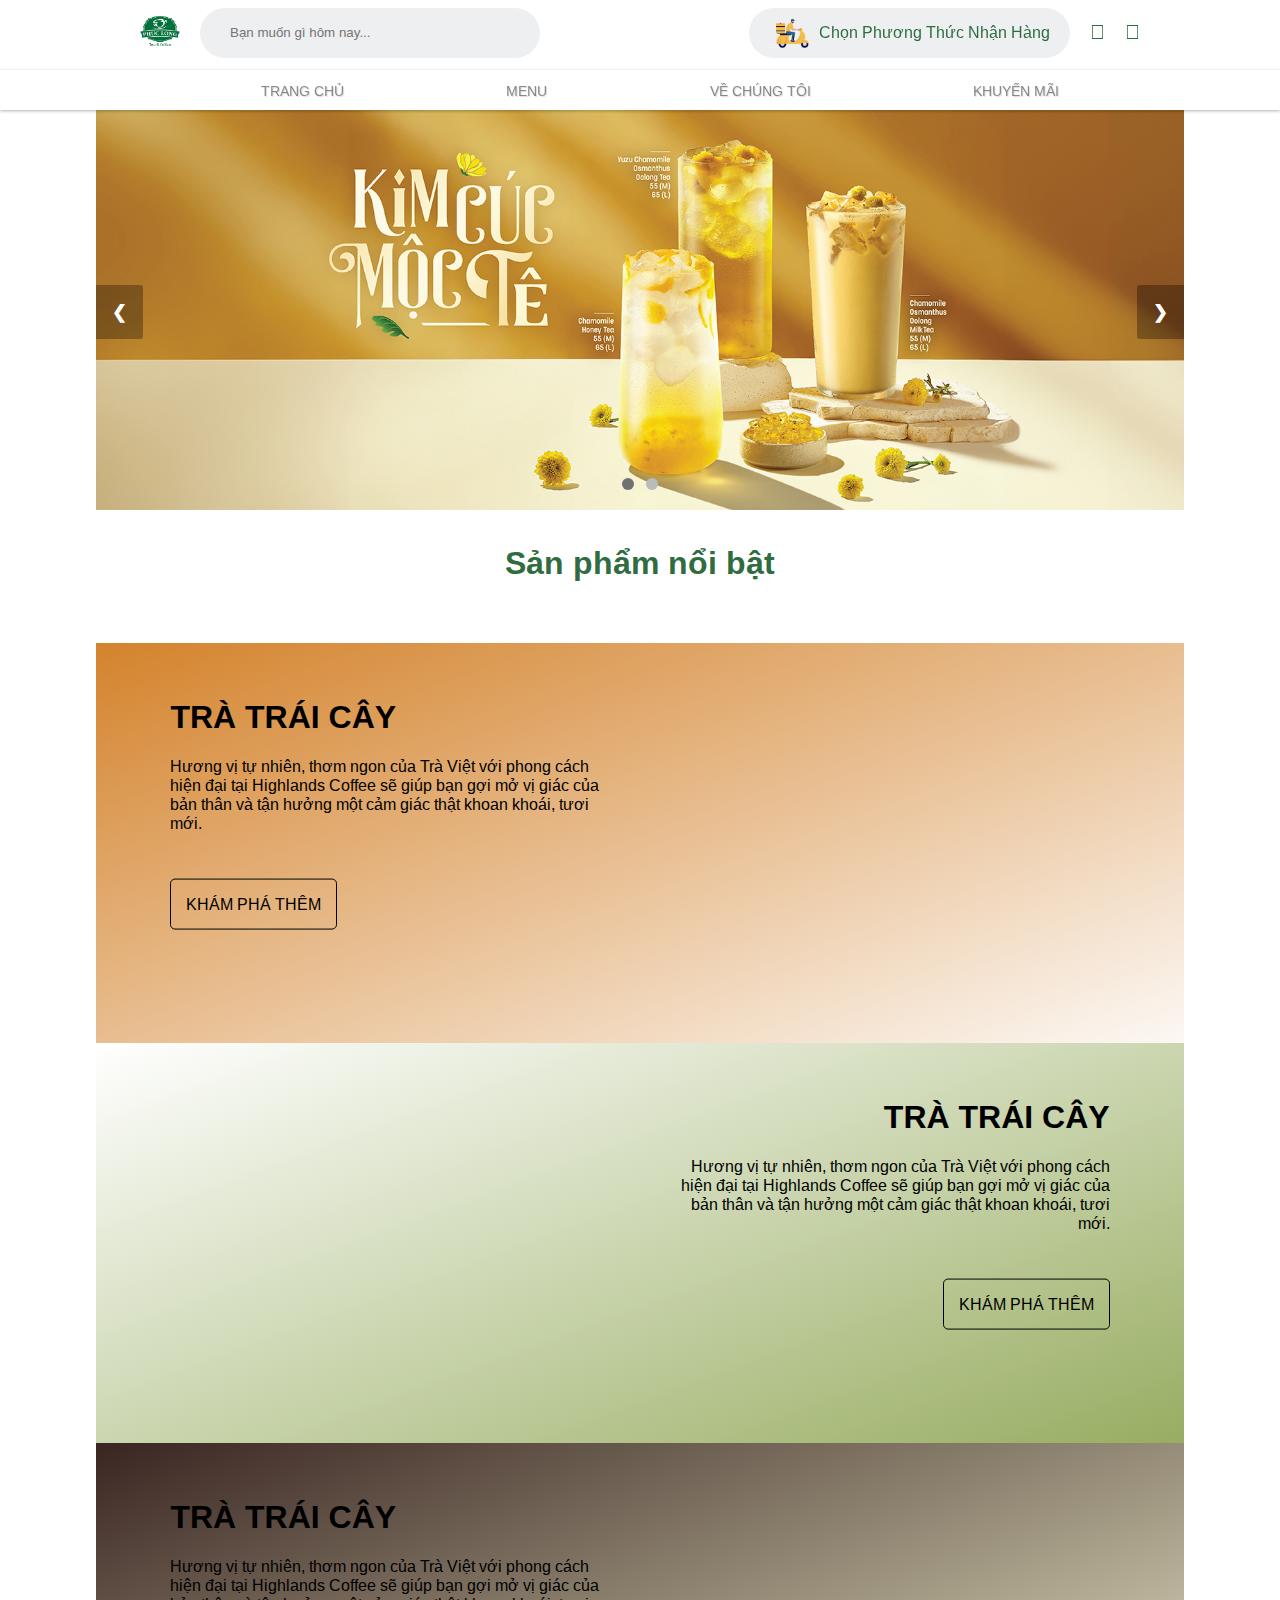
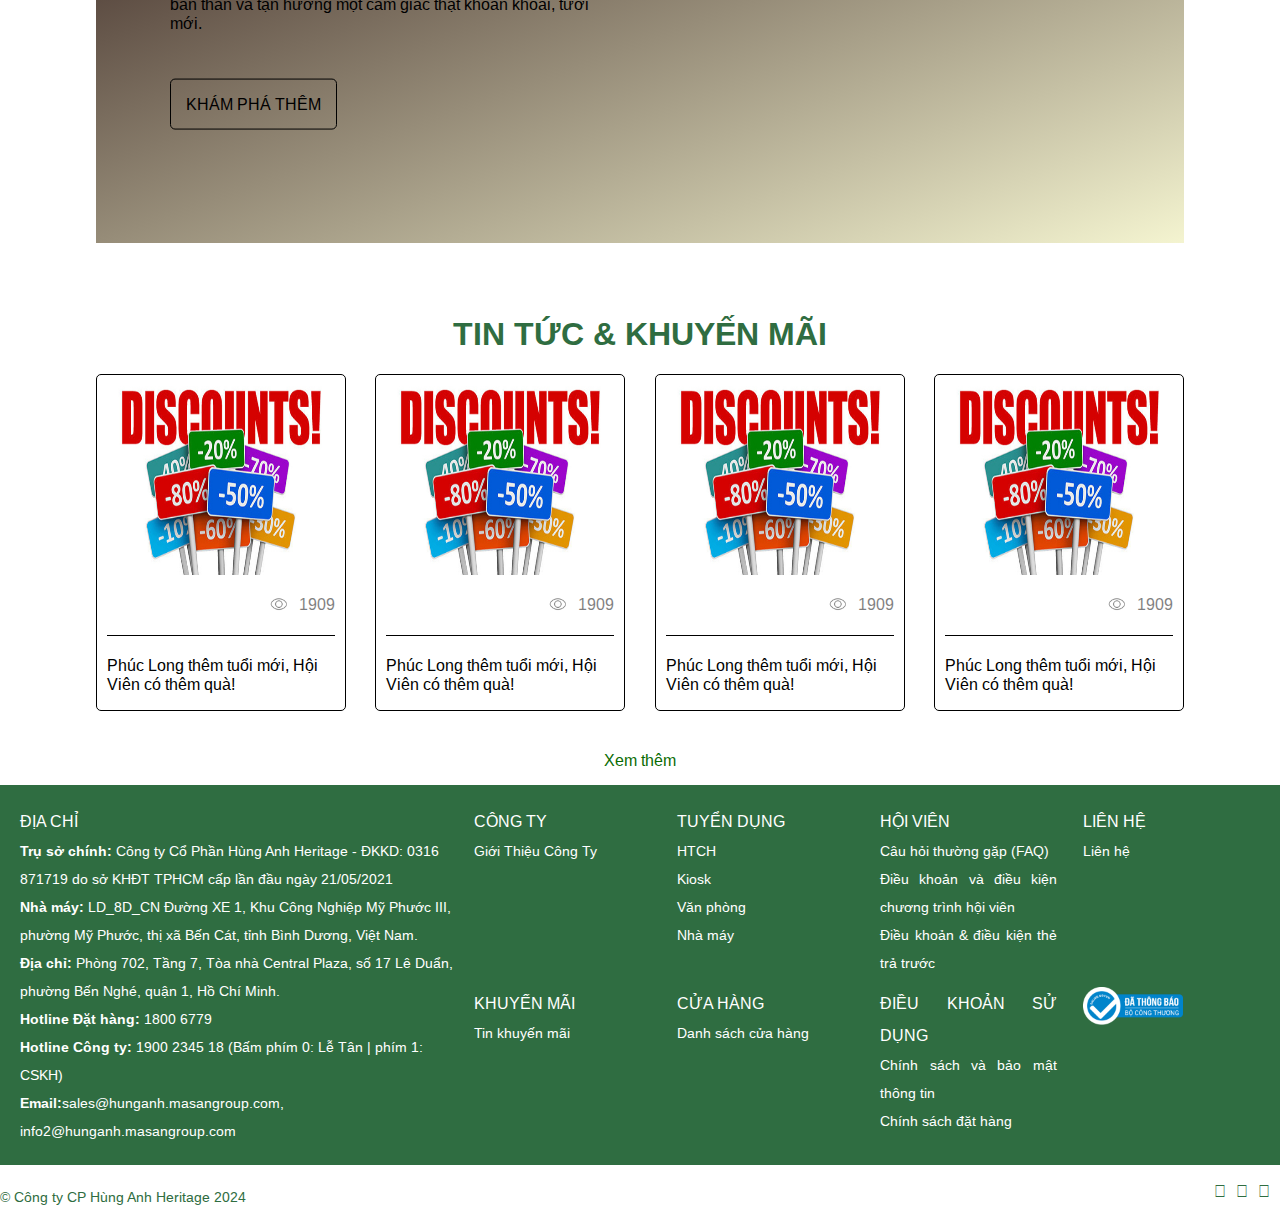
==== commit 10064df0: "Update index.html" ====
--- a/index.html
+++ b/index.html
@@ -263,7 +263,7 @@
                     <b>Hotline Công ty:</b> 1900 2345 18 (Bấm phím 0: Lễ Tân | phím 1: CSKH)
                 </div>
                 <div>
-                    <b>Email:</b>sales@phuclong.masangroup.com, info2@phuclong.masangroup.com
+                    <b>Email:</b>sales@hunganh.masangroup.com, info2@hunganh.masangroup.com
                 </div>
             </div>
             <div class="inner-right">
